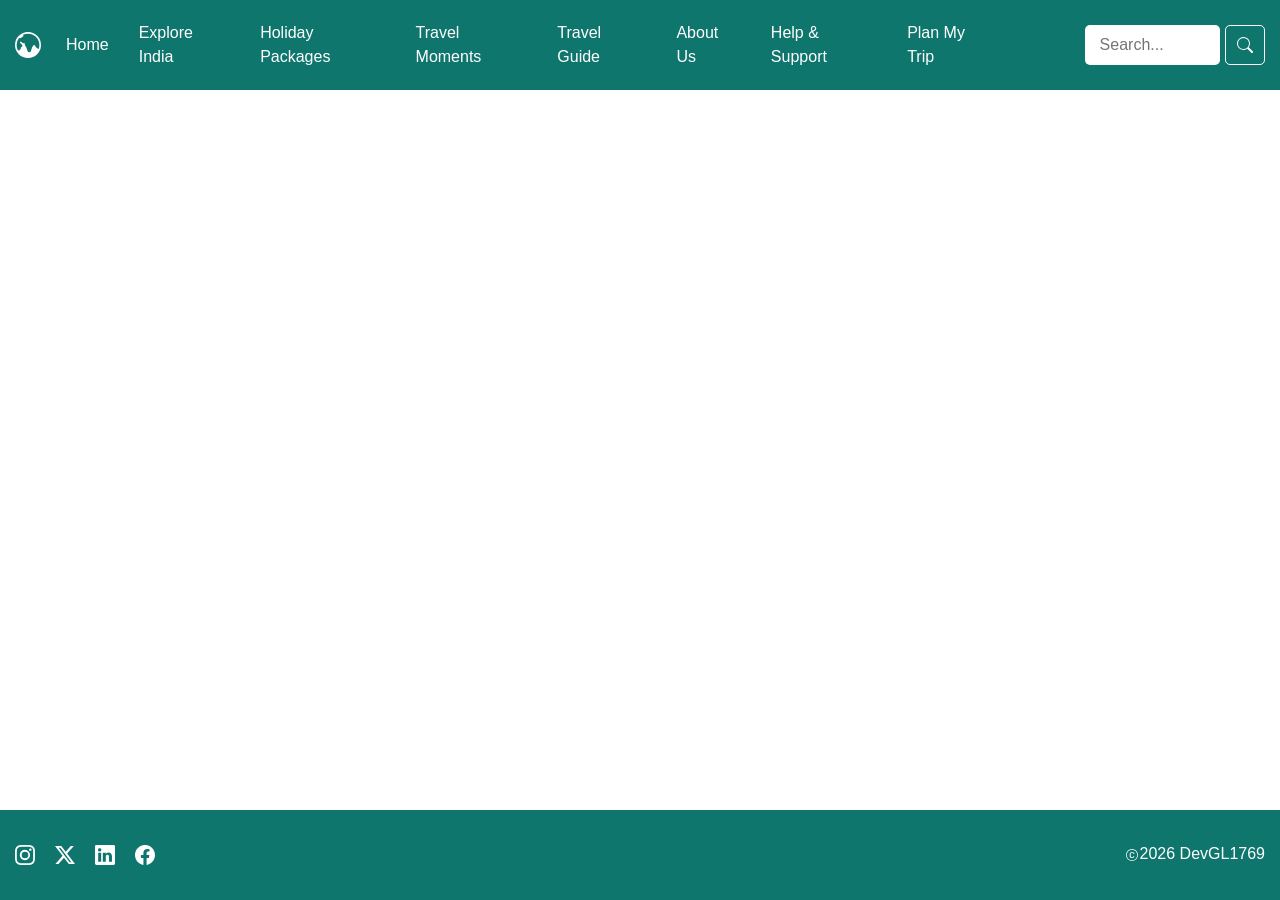
==== index.html @ 60ef4367 "added footer on homepage" ====
<!DOCTYPE html>
<html lang="en">
<head>
    <meta charset="UTF-8">
    <meta name="viewport" content="width=device-width, initial-scale=1.0">
    <title>Home</title>
    <link rel="stylesheet" href="https://cdn.jsdelivr.net/npm/bootstrap@4.5.3/dist/css/bootstrap.min.css" integrity="sha384-TX8t27EcRE3e/ihU7zmQxVncDAy5uIKz4rEkgIXeMed4M0jlfIDPvg6uqKI2xXr2" crossorigin="anonymous">
    <link rel="stylesheet" href="css/style.css">
</head>
<body>
    <header>
        <a class="nav-logo" href="index.html" aria-label="Home">
            <svg xmlns="http://www.w3.org/2000/svg" width="26" height="26" fill="currentColor" class="bi bi-globe-central-south-asia-fill" viewBox="0 0 16 16">
                <path fill-rule="evenodd" d="M8 0a8 8 0 1 1 0 16A8 8 0 0 1 8 0m0 1a7 7 0 0 0-3.115.73.48.48 0 0 0 .137.292.488.488 0 0 1-.126.78l-.292.145a.7.7 0 0 0-.187.136l-.48.48a1 1 0 0 1-1.023.242l-.02-.007a1 1 0 0 0-.461-.041A6.97 6.97 0 0 0 1 8a6.96 6.96 0 0 0 .883 3.403l.86-.213c.444-.112.757-.512.757-.971v-.184a1 1 0 0 1 .445-.832l.04-.026a1 1 0 0 0 .153-1.54L3.12 6.622a.415.415 0 0 1 .542-.624l1.09.817a.5.5 0 0 0 .523.047A.5.5 0 0 1 6 7.31v.455a.8.8 0 0 0 .13.432l.796 1.193a1 1 0 0 1 .116.238l.73 2.19a1 1 0 0 0 .949.683h.058a1 1 0 0 0 .949-.684l.73-2.189q.042-.127.116-.238l.791-1.187A.45.45 0 0 1 11.743 8c.16 0 .306.083.392.218.557.875 1.63 2.282 2.365 2.282l.04-.003A7 7 0 0 0 8 1"/>
            </svg>
        </a>
        <nav>
            <input type="checkbox" id="menu-toggle">
            
            <label for="menu-toggle" class="hamburger-btn">
                <span class="line"></span>
                <span class="line"></span>
                <span class="line"></span>
            </label>

            <ul class="nav-list">
                <li><a href="index.html">Home</a></li>

                <li class="theme-dropdown">
                    <a href="#">Explore India</a>
                    <ul class="dropdown-menu">
                        <li><a href="destinations.html">All Destinations</a></li>
                        <li><a href="kashmir.html">Mountains & Hills</a></li>
                        <li><a href="goa.html">Beaches & Islands</a></li>
                        <li><a href="agra.html">Heritage & Culture</a></li>
                        <li><a href="kerela.html">Nature & Wildlife</a></li>
                    </ul>            
                </li>

                <li><a href="packages.html">Holiday Packages</a></li>
                <li><a href="gallery.html">Travel Moments</a></li>
                <li><a href="travel-guide.html">Travel Guide</a></li>
                <li><a href="about.html">About Us</a></li>
                <li><a href="help&support.html">Help & Support</a></li>
                <li><a href="booking.html">Plan My Trip</a></li>
            </ul>

            <div class="nav-search-box">
                <input type="text" id="search-input" placeholder="Search...">
                <button class="search-button">
                    <svg xmlns="http://www.w3.org/2000/svg" width="16" height="16" fill="currentColor" class="bi bi-search" viewBox="0 0 16 16">
                        <path d="M11.742 10.344a6.5 6.5 0 1 0-1.397 1.398h-.001q.044.06.098.115l3.85 3.85a1 1 0 0 0 1.415-1.414l-3.85-3.85a1 1 0 0 0-.115-.1zM12 6.5a5.5 5.5 0 1 1-11 0 5.5 5.5 0 0 1 11 0"/>
                    </svg>
                </button>
            </div>
        </nav>
    </header>

    <main>
        
    </main>

    <footer>
        <div class="social-media-links">
            <svg xmlns="http://www.w3.org/2000/svg" width="16" height="16" fill="currentColor" class="bi bi-instagram" viewBox="0 0 16 16">
                <path d="M8 0C5.829 0 5.556.01 4.703.048 3.85.088 3.269.222 2.76.42a3.9 3.9 0 0 0-1.417.923A3.9 3.9 0 0 0 .42 2.76C.222 3.268.087 3.85.048 4.7.01 5.555 0 5.827 0 8.001c0 2.172.01 2.444.048 3.297.04.852.174 1.433.372 1.942.205.526.478.972.923 1.417.444.445.89.719 1.416.923.51.198 1.09.333 1.942.372C5.555 15.99 5.827 16 8 16s2.444-.01 3.298-.048c.851-.04 1.434-.174 1.943-.372a3.9 3.9 0 0 0 1.416-.923c.445-.445.718-.891.923-1.417.197-.509.332-1.09.372-1.942C15.99 10.445 16 10.173 16 8s-.01-2.445-.048-3.299c-.04-.851-.175-1.433-.372-1.941a3.9 3.9 0 0 0-.923-1.417A3.9 3.9 0 0 0 13.24.42c-.51-.198-1.092-.333-1.943-.372C10.443.01 10.172 0 7.998 0zm-.717 1.442h.718c2.136 0 2.389.007 3.232.046.78.035 1.204.166 1.486.275.373.145.64.319.92.599s.453.546.598.92c.11.281.24.705.275 1.485.039.843.047 1.096.047 3.231s-.008 2.389-.047 3.232c-.035.78-.166 1.203-.275 1.485a2.5 2.5 0 0 1-.599.919c-.28.28-.546.453-.92.598-.28.11-.704.24-1.485.276-.843.038-1.096.047-3.232.047s-2.39-.009-3.233-.047c-.78-.036-1.203-.166-1.485-.276a2.5 2.5 0 0 1-.92-.598 2.5 2.5 0 0 1-.6-.92c-.109-.281-.24-.705-.275-1.485-.038-.843-.046-1.096-.046-3.233s.008-2.388.046-3.231c.036-.78.166-1.204.276-1.486.145-.373.319-.64.599-.92s.546-.453.92-.598c.282-.11.705-.24 1.485-.276.738-.034 1.024-.044 2.515-.045zm4.988 1.328a.96.96 0 1 0 0 1.92.96.96 0 0 0 0-1.92m-4.27 1.122a4.109 4.109 0 1 0 0 8.217 4.109 4.109 0 0 0 0-8.217m0 1.441a2.667 2.667 0 1 1 0 5.334 2.667 2.667 0 0 1 0-5.334"/>
            </svg>
            <svg xmlns="http://www.w3.org/2000/svg" width="16" height="16" fill="currentColor" class="bi bi-twitter-x" viewBox="0 0 16 16">
                <path d="M12.6.75h2.454l-5.36 6.142L16 15.25h-4.937l-3.867-5.07-4.425 5.07H.316l5.733-6.57L0 .75h5.063l3.495 4.633L12.601.75Zm-.86 13.028h1.36L4.323 2.145H2.865z"/>
            </svg>
            <svg xmlns="http://www.w3.org/2000/svg" width="16" height="16" fill="currentColor" class="bi bi-linkedin" viewBox="0 0 16 16">
                <path d="M0 1.146C0 .513.526 0 1.175 0h13.65C15.474 0 16 .513 16 1.146v13.708c0 .633-.526 1.146-1.175 1.146H1.175C.526 16 0 15.487 0 14.854zm4.943 12.248V6.169H2.542v7.225zm-1.2-8.212c.837 0 1.358-.554 1.358-1.248-.015-.709-.52-1.248-1.342-1.248S2.4 3.226 2.4 3.934c0 .694.521 1.248 1.327 1.248zm4.908 8.212V9.359c0-.216.016-.432.08-.586.173-.431.568-.878 1.232-.878.869 0 1.216.662 1.216 1.634v3.865h2.401V9.25c0-2.22-1.184-3.252-2.764-3.252-1.274 0-1.845.7-2.165 1.193v.025h-.016l.016-.025V6.169h-2.4c.03.678 0 7.225 0 7.225z"/>
            </svg>
            <svg xmlns="http://www.w3.org/2000/svg" width="16" height="16" fill="currentColor" class="bi bi-facebook" viewBox="0 0 16 16">
                <path d="M16 8.049c0-4.446-3.582-8.05-8-8.05C3.58 0-.002 3.603-.002 8.05c0 4.017 2.926 7.347 6.75 7.951v-5.625h-2.03V8.05H6.75V6.275c0-2.017 1.195-3.131 3.022-3.131.876 0 1.791.157 1.791.157v1.98h-1.009c-.993 0-1.303.621-1.303 1.258v1.51h2.218l-.354 2.326H9.25V16c3.824-.604 6.75-3.934 6.75-7.951"/>
            </svg>
        </div>

        <address>
            Amphitheatre Parkway, Mountain View, California, 94043, USA
        </address>
        
        <div class="copyright-link">
            <svg xmlns="http://www.w3.org/2000/svg" width="12" height="12" fill="currentColor" class="bi bi-c-circle" viewBox="0 0 16 16">
                <path d="M1 8a7 7 0 1 0 14 0A7 7 0 0 0 1 8m15 0A8 8 0 1 1 0 8a8 8 0 0 1 16 0M8.146 4.992c-1.212 0-1.927.92-1.927 2.502v1.06c0 1.571.703 2.462 1.927 2.462.979 0 1.641-.586 1.729-1.418h1.295v.093c-.1 1.448-1.354 2.467-3.03 2.467-2.091 0-3.269-1.336-3.269-3.603V7.482c0-2.261 1.201-3.638 3.27-3.638 1.681 0 2.935 1.054 3.029 2.572v.088H9.875c-.088-.879-.768-1.512-1.729-1.512"/>
            </svg>
            <p>2026 DevGL1769</p>
        </div>
    </footer>
</body>
</html>
---- css/style.css ----
body{
    height: 100vh;
    width: 100%;
    margin: 0;
    box-sizing: border-box;
}

header{
    display: flex;
    background-color: #0F766E;
    align-items: center;
    padding-left: 15px;
    height: 10%;
}

main{
    height: 80%;
}

footer{
    display: flex;
    justify-content: space-between;
    align-items: center;
    box-sizing: border-box;
    height: 10%;
    width: 100vw;
    background-color: #0F766E;
    color: white;
    padding: 15px;
    gap: 0px;
}

.social-media-links{
    display: flex;
    align-items: center;
    box-sizing: border-box;
    justify-content: right;
    gap: 10px;
    cursor: pointer;
}

address{
    display: none;
}

.copyright-link{
    display: flex;
    align-items: center;
    box-sizing: border-box;
    gap: 2px;
    font-size: smaller;
}

.copyright-link > p{
    margin-bottom: 0;
    margin-top: -2px;
}

nav {
    display: flex;
    flex-direction: row;
    justify-content: space-between;
    align-items: center;
    background-color: #0F766E;
    padding: 15px;
    width: 100%;
    height: 100%;
    box-sizing: border-box;
    position: relative;
}

.nav-logo{
    color: white;
    text-decoration: none;
}

.nav-logo:hover{
    color: white;
}

.hamburger-btn{
    display: flex;
    gap: 5px;
    flex-direction: column;
    margin-bottom: 0;
    cursor: pointer;
}

.hamburger-btn .line{
    background-color: white;
    width: 28px;
    height: 3px;
}

input#menu-toggle{
    display: none;
    margin: 0;
    padding: 0;
}

#menu-toggle:checked ~ .nav-list {
    display: flex;
    padding: 15px;
    top: 100%;
    width: max-content;
    height: max-content;
    background-color: #0F766E;
}

.nav-list{
    list-style-type: none;
    background-color: #0F766E;
    display: none;
    flex-direction: column;
    justify-content:space-between;
    gap: 15px;
    box-sizing: border-box;
    align-items: flex-start;
    position: absolute;
    top: 100%;
}

nav ul li a:active{
    text-decoration: none;
    color: #F59E0B;
}

nav ul li a{
    color: white;
    text-decoration: none;
}

.nav-search-box{
    display: flex;
    justify-content: flex-end;
    gap: 5px;
}

#search-input{
    width: 50%;
    box-sizing: border-box;
    border: none;
    border-radius: 5px;
    max-height: 40px;
    padding: 15px;
}

#search-input:focus{
    outline: none;
}

.search-button{
    border-radius: 5px;
    background-color:#0F766E;
    border: 1.5px solid white;
    color: white;
    font-weight: bold;
    height: 40px;
    width: 40px;
    display: flex;
    justify-content: center;
    align-items: center;
}

.search-button:focus, .search-button:active {
    outline: none;
    border:none;
    background-color:#F59E0B;
}

.theme-dropdown{
    position: relative;
}

.dropdown-menu{
    list-style-type: none;
    padding: 15px;
    border-radius: 0;
    background-color: #0F766E;
    height: max-content;
    gap: 15px;
    display: none;
    flex-direction: column;
    justify-content:space-evenly;
    color: white;
    position: absolute;
    top: -70%;
    left: 151%;
    border: none;
}

.dropdown-menu li{
    font-weight: normal;
}

.theme-dropdown:hover .dropdown-menu{
    display: flex;
    cursor: pointer;
}

.theme-dropdown .dropdown-menu li a:hover{
    color: #F59E0B;
}

.theme-dropdown > a{
    cursor: default;
}

.theme-dropdown:hover > a {
    text-decoration: none;
    color: #F59E0B;
}

@media (min-width:1024px) {

    header{
        height: 10%;
        gap: 10px;
    }

    .hamburger-btn{
        display: none;
    }

    nav{
        height: 100%;
        padding-top: 0;
        padding-bottom: 0;
    }

    .nav-list{
        display: flex;
        flex-direction: row;
        position: static;
        justify-content: center;
        align-items: center;
        padding: 0;
        margin: 0;
        height: 100%;
        width: max-content;
        column-gap: 30px;
    }

    ul li a:hover {
        text-decoration: none;
        color:#F59E0B;
    }

    .theme-dropdown{
        position: relative;
        height: 100%;
        display: flex;
        align-items: center;
    }

    .dropdown-menu{
        top: 100%;
        left: -35%;
        border: none;
        min-width: 155px;
        padding: 10px;
        box-sizing: border-box;
        text-align:center;
        position: absolute;
        border-radius: 0;
        margin: 0;
    }

    .theme-dropdown:hover .dropdown-menu {
        display: flex;
    }

    .search-button:hover{
        background-color:#F59E0B;
        border: 1.5px solid #F59E0B;
        color: white;
    }

    .social-media-links{
        gap: 20px;
    }

    .social-media-links > svg{
        width: 20px;
        height: 20px;
    }

    address{
        display: none;
        align-items: center;
        padding: 15px;
        margin: 0;
    }

    .copyright-link{
        font-size: medium;
    }

}
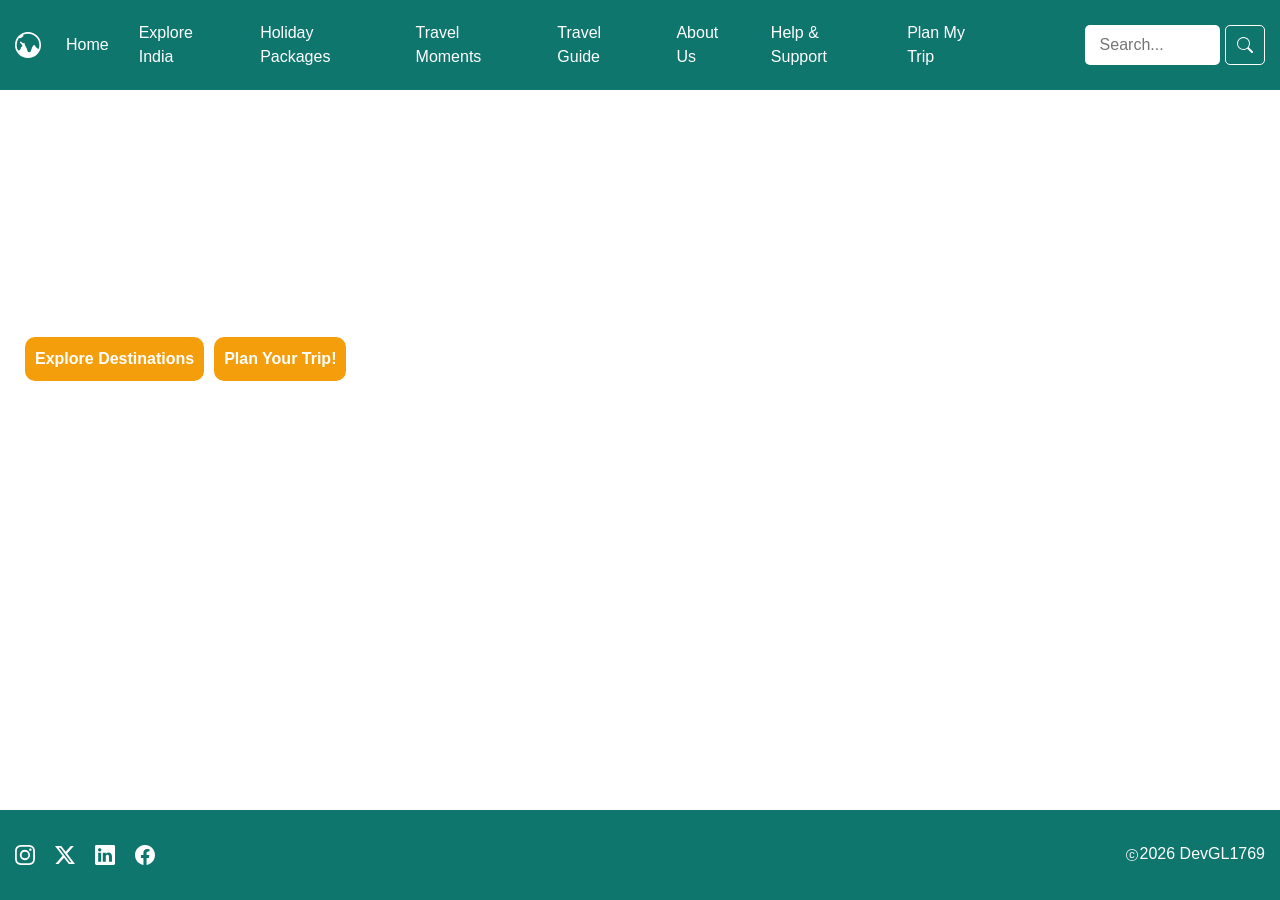
==== commit 1b32da2c: "updated homepage - video hero added" ====
--- a/index.html
+++ b/index.html
@@ -57,7 +57,54 @@
     </header>
 
     <main>
-        
+        <section class="home-hero">
+            <div class="hero-content">
+                <div>
+                    <h1>Discover the India You've Never Seen</h1>
+                    <h5>Explore hidden destinations, rich culture, and unforgettable journeys across the country</h5>
+                </div>
+                <div class="hero-action-button">
+                    <button>Explore Destinations</button>
+                    <button>Plan Your Trip!</button>
+                </div>  
+            </div>
+            
+            <video autoplay loop muted playsinline poster="">
+                <source src="videos\home-hero video.mp4" type="video/mp4">
+                Your browser does not support the video tag.
+            </video>
+        </section>
+        <!-- <section class="trending-destinations">
+
+            <h2>Trending Destinations</h2>
+            <p>Where travellers are heading this season</p>
+
+            <article>
+                <img src="images\kashmir-trending-dest.jpg" alt="">
+                <h3>Kashmir</h3>
+                <a href="kashmir.html">Explore Destination</a>
+            </article>
+
+            <article>
+                <img src="images\ellora-maharashtra-trending-dest.jpg" alt="">
+                <h3>Maharashtra</h3>
+                <a href="maharashtra.html">Explore Destination</a>
+            </article>
+
+            <article>
+                <img src="images\goa-trending-dest.jpg" alt="">
+                <h3>Goa</h3>
+                <a href="goa.html">Explore Destination</a>
+            </article>
+
+            <article>
+                <img src="images\kerela-trending-dest.jpg" alt="">
+                <h3>Kerela</h3>
+                <a href="kerela.html">Explore Destination</a>
+            </article>
+
+        </section> -->
+
     </main>
 
     <footer>
--- a/css/style.css
+++ b/css/style.css
@@ -28,6 +28,7 @@
     color: white;
     padding: 15px;
     gap: 0px;
+    
 }
 
 .social-media-links{
@@ -105,6 +106,8 @@
     width: max-content;
     height: max-content;
     background-color: #0F766E;
+    position: absolute;
+    z-index: 3;
 }
 
 .nav-list{
@@ -210,6 +213,70 @@
     text-decoration: none;
     color: #F59E0B;
 }
+
+.home-hero{
+    position: relative;
+    width: 100%;
+    height: 70%;
+    overflow: hidden;
+}
+
+.home-hero video {
+    position: absolute;
+    top: 0;
+    left: 0;
+    width: 100%;
+    height: 100%;
+    object-fit: cover; /* Ensures the video covers the area without distortion */
+    z-index: 1;
+}
+
+.hero-content{
+    position: relative;
+    z-index: 2; /* Sits on top of both the video and the overlay */
+    height: 100%;
+    display: flex;
+    flex-direction: column;
+    justify-content: space-around;
+    align-items: flex-start;
+    color: #ffffff;
+    padding: 25px;
+}
+
+.hero-action-button{
+    display: flex;
+    box-sizing: border-box;
+    justify-content: flex-end;
+    align-items: flex-end;
+    gap: 10px;
+}
+
+.hero-action-button button{
+    box-sizing: border-box;
+    border-radius: 10px;
+    border: none;
+    background-color: #F59E0B;
+    color: white;
+    padding: 10px;
+    font-weight: bold;
+}
+
+.hero-action-button button:focus{
+    outline: none;
+    border: none;
+}
+
+/* .trending-destinations{
+    position: relative;
+    height: 30%;
+    width: 100%;
+    overflow: hidden;
+}
+
+.trending-destinations img{
+    position: absolute;
+    object-fit: cover;
+} */
 
 @media (min-width:1024px) {
 
@@ -276,6 +343,12 @@
         color: white;
     }
 
+    .search-button:active{
+        background-color: transparent;
+        outline: none;
+        border: 1px solid white;
+    }
+
     .social-media-links{
         gap: 20px;
     }
@@ -296,4 +369,8 @@
         font-size: medium;
     }
 
+    .home-hero{
+        width: 100%;
+        height: 50%;
+    }
 }
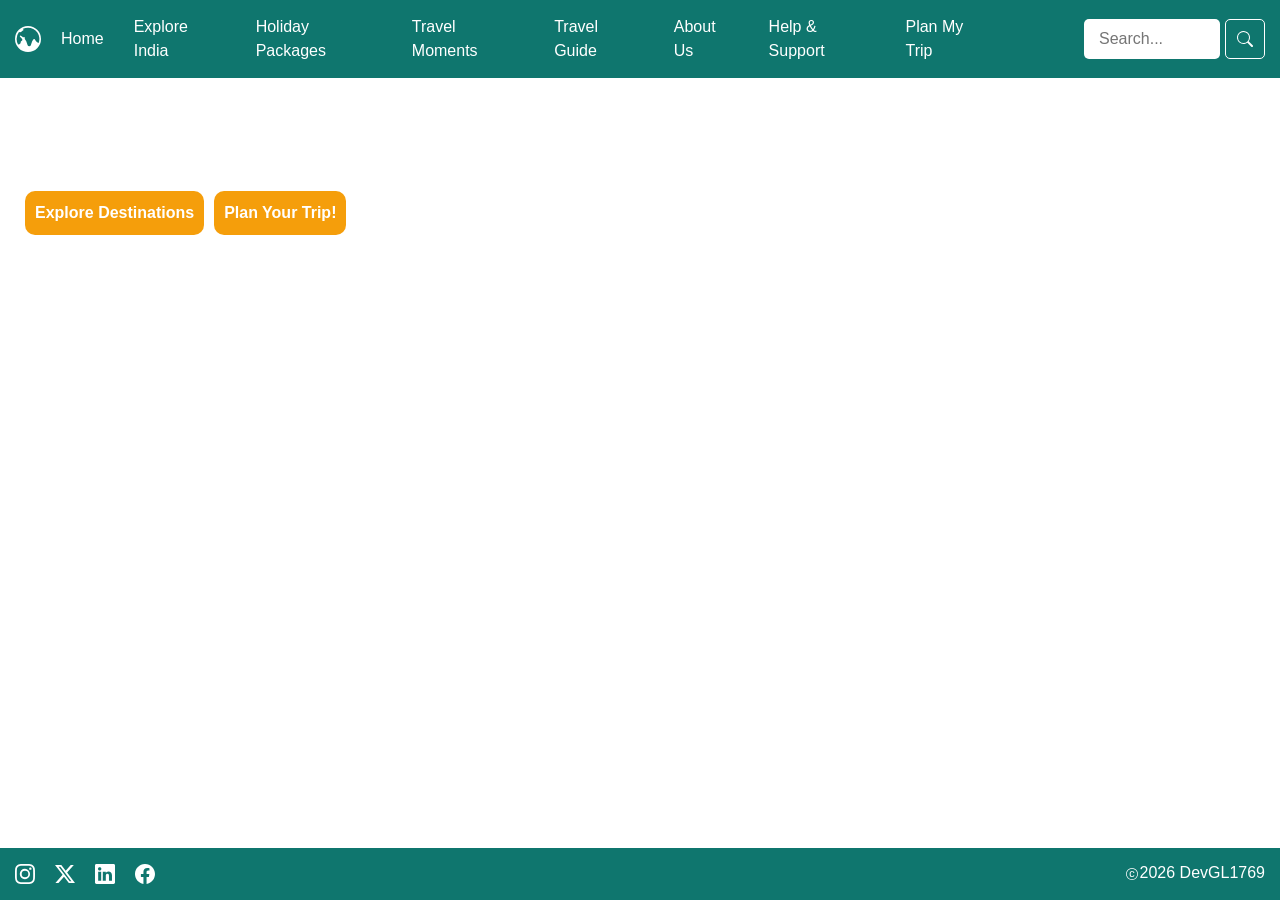
==== commit 02461c65: "Fixed mobile view - sizing for header, main, footer" ====
--- a/index.html
+++ b/index.html
@@ -74,16 +74,21 @@
                 Your browser does not support the video tag.
             </video>
         </section>
+        
         <!-- <section class="trending-destinations">
 
-            <h2>Trending Destinations</h2>
-            <p>Where travellers are heading this season</p>
+            <div class="td-header">
+                <h2>Trending Destinations</h2>
+                <p>Where travellers are heading this season</p>
+            </div>
 
-            <article>
-                <img src="images\kashmir-trending-dest.jpg" alt="">
-                <h3>Kashmir</h3>
-                <a href="kashmir.html">Explore Destination</a>
-            </article>
+            <div class="destination-grid">
+                <article class="destination-card">
+                    <img src="images\kashmir-trending-dest.jpg" alt="">
+                    <h3>Kashmir</h3>
+                    <a href="kashmir.html">Explore Destination</a>
+                </article>
+            </div>
 
             <article>
                 <img src="images\ellora-maharashtra-trending-dest.jpg" alt="">
--- a/css/style.css
+++ b/css/style.css
@@ -1,40 +1,48 @@
-body{
-    height: 100vh;
-    width: 100%;
+/* Apply globally */
+*, *::before, *::after {
+  box-sizing: border-box;
+}
+
+/* Use min-height instead of strict height */
+html, body {
     margin: 0;
-    box-sizing: border-box;
-}
-
-header{
-    display: flex;
-    background-color: #0F766E;
-    align-items: center;
-    padding-left: 15px;
-    height: 10%;
-}
-
-main{
-    height: 80%;
-}
-
-footer{
+    padding: 0;
+    min-height: 100%;
+}
+    
+body {
+    display: flex;
+    flex-direction: column;
+    min-height: 100vh; /* Ensures it always covers at least the screen */
+    width: 100%;
+}
+
+header {
+    display: flex;
+    background-color: #0F766E;
+    align-items: center;
+    padding: 15px;
+    color: white;
+}
+
+/* Main content takes up all available space to push footer down */
+main {
+    flex: 1;
+}
+
+footer {
     display: flex;
     justify-content: space-between;
     align-items: center;
-    box-sizing: border-box;
-    height: 10%;
-    width: 100vw;
-    background-color: #0F766E;
-    color: white;
-    padding: 15px;
-    gap: 0px;
-    
+    width: 100%;
+    background-color: #0F766E;
+    color: white;
+    padding: 15px;    
 }
 
 .social-media-links{
     display: flex;
     align-items: center;
-    box-sizing: border-box;
     justify-content: right;
     gap: 10px;
     cursor: pointer;
@@ -47,7 +55,6 @@
 .copyright-link{
     display: flex;
     align-items: center;
-    box-sizing: border-box;
     gap: 2px;
     font-size: smaller;
 }
@@ -63,16 +70,15 @@
     justify-content: space-between;
     align-items: center;
     background-color: #0F766E;
-    padding: 15px;
     width: 100%;
     height: 100%;
-    box-sizing: border-box;
     position: relative;
 }
 
 .nav-logo{
     color: white;
     text-decoration: none;
+    padding-right: 10px;
 }
 
 .nav-logo:hover{
@@ -117,7 +123,6 @@
     flex-direction: column;
     justify-content:space-between;
     gap: 15px;
-    box-sizing: border-box;
     align-items: flex-start;
     position: absolute;
     top: 100%;
@@ -141,7 +146,6 @@
 
 #search-input{
     width: 50%;
-    box-sizing: border-box;
     border: none;
     border-radius: 5px;
     max-height: 40px;
@@ -245,14 +249,12 @@
 
 .hero-action-button{
     display: flex;
-    box-sizing: border-box;
     justify-content: flex-end;
     align-items: flex-end;
     gap: 10px;
 }
 
 .hero-action-button button{
-    box-sizing: border-box;
     border-radius: 10px;
     border: none;
     background-color: #F59E0B;
@@ -265,18 +267,6 @@
     outline: none;
     border: none;
 }
-
-/* .trending-destinations{
-    position: relative;
-    height: 30%;
-    width: 100%;
-    overflow: hidden;
-}
-
-.trending-destinations img{
-    position: absolute;
-    object-fit: cover;
-} */
 
 @media (min-width:1024px) {
 
@@ -326,7 +316,6 @@
         border: none;
         min-width: 155px;
         padding: 10px;
-        box-sizing: border-box;
         text-align:center;
         position: absolute;
         border-radius: 0;
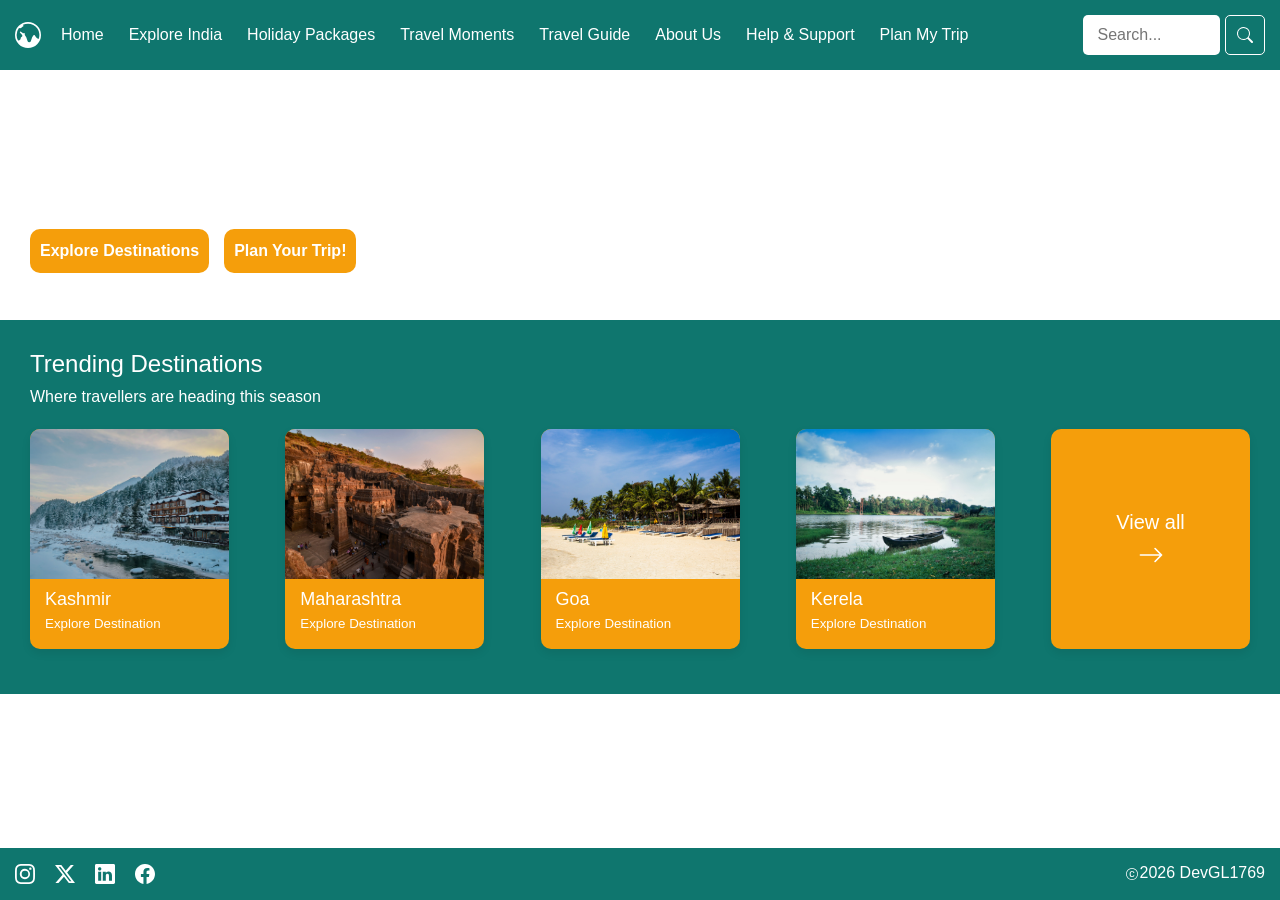
==== commit 0541792f: "updated homepage - added horizontal scroll section for trending dest." ====
--- a/index.html
+++ b/index.html
@@ -75,40 +75,48 @@
             </video>
         </section>
         
-        <!-- <section class="trending-destinations">
+        <section class="trending-destinations">
 
             <div class="td-header">
-                <h2>Trending Destinations</h2>
-                <p>Where travellers are heading this season</p>
+                <h4>Trending Destinations</h4>
+                <h6>Where travellers are heading this season</h6>
             </div>
 
-            <div class="destination-grid">
+            <div class="destination-slider">
                 <article class="destination-card">
                     <img src="images\kashmir-trending-dest.jpg" alt="">
                     <h3>Kashmir</h3>
                     <a href="kashmir.html">Explore Destination</a>
                 </article>
+
+                <article class="destination-card">
+                    <img src="images\ellora-maharashtra-trending-dest.jpg" alt="">
+                    <h3>Maharashtra</h3>
+                    <a href="maharashtra.html">Explore Destination</a>
+                </article>
+
+                <article class="destination-card">
+                    <img src="images\goa-trending-dest.jpg" alt="">
+                    <h3>Goa</h3>
+                    <a href="goa.html">Explore Destination</a>
+                </article>
+
+                <article class="destination-card">
+                    <img src="images\kerela-trending-dest.jpg" alt="">
+                    <h3>Kerela</h3>
+                    <a href="kerela.html">Explore Destination</a>
+                </article>
+
+                <article class="destination-card viewall">
+                    <a href="destinations.html">
+                        <h5>View all</h5>
+                        <svg xmlns="http://www.w3.org/2000/svg" width="26" height="26" fill="currentColor" class="bi bi-arrow-right" viewBox="0 0 16 16">
+                            <path fill-rule="evenodd" d="M1 8a.5.5 0 0 1 .5-.5h11.793l-3.147-3.146a.5.5 0 0 1 .708-.708l4 4a.5.5 0 0 1 0 .708l-4 4a.5.5 0 0 1-.708-.708L13.293 8.5H1.5A.5.5 0 0 1 1 8"/>
+                        </svg>
+                    </a>
+                </article>
             </div>
-
-            <article>
-                <img src="images\ellora-maharashtra-trending-dest.jpg" alt="">
-                <h3>Maharashtra</h3>
-                <a href="maharashtra.html">Explore Destination</a>
-            </article>
-
-            <article>
-                <img src="images\goa-trending-dest.jpg" alt="">
-                <h3>Goa</h3>
-                <a href="goa.html">Explore Destination</a>
-            </article>
-
-            <article>
-                <img src="images\kerela-trending-dest.jpg" alt="">
-                <h3>Kerela</h3>
-                <a href="kerela.html">Explore Destination</a>
-            </article>
-
-        </section> -->
+        </section>
 
     </main>
 
--- a/css/style.css
+++ b/css/style.css
@@ -221,7 +221,7 @@
 .home-hero{
     position: relative;
     width: 100%;
-    height: 70%;
+    height: 300px;
     overflow: hidden;
 }
 
@@ -239,19 +239,30 @@
     position: relative;
     z-index: 2; /* Sits on top of both the video and the overlay */
     height: 100%;
+    width: 70%;
     display: flex;
     flex-direction: column;
-    justify-content: space-around;
+    color: #ffffff;
+    padding: 20px;
+    justify-content: center;
+}
+
+.hero-content h1{
+    font-size: xx-large;
+}
+
+.hero-content h5{
+    font-size: medium;
+}
+
+.hero-action-button{
+    display: flex;
+    justify-content: flex-start;
     align-items: flex-start;
-    color: #ffffff;
-    padding: 25px;
-}
-
-.hero-action-button{
-    display: flex;
-    justify-content: flex-end;
-    align-items: flex-end;
     gap: 10px;
+    margin-top: 10px;
+    font-size: small;
+    width: max-content;
 }
 
 .hero-action-button button{
@@ -261,11 +272,87 @@
     color: white;
     padding: 10px;
     font-weight: bold;
+    text-align: left;
 }
 
 .hero-action-button button:focus{
     outline: none;
     border: none;
+}
+
+.trending-destinations{
+    width: 100%;
+    background-color: #0F766E;
+    color:white;
+}
+
+.trending-destinations .td-header{
+    padding: 15px;
+    padding-bottom: 0;
+}
+
+.destination-slider {
+    display: flex;             /* Aligns cards in a row side-by-side */
+    gap: 15px;               /* Adds spacing between cards */
+    overflow-x: auto;          /* Enables horizontal scrolling */
+    scroll-behavior: smooth;   /* Makes scrolling smooth */
+    padding: 15px;           /* Adds a little breathing room */
+    height: 250px;
+}
+
+.destination-card {
+    max-width: 150px;          /* Sets a fixed width for each card */
+    flex-shrink: 0;            /* CRITICAL: Stops the browser from squishing your cards */
+    border-radius: 10px;
+    overflow: hidden;
+    max-height: 220px;
+    background-color: #F59E0B;
+    box-shadow: 0 4px 10px rgba(0, 0, 0, 0.08);
+}
+
+.destination-card img {
+    width: 100%;
+    height: 150px;
+    object-fit: cover;
+    display: block;
+}
+
+.destination-card h3,
+.destination-card a {
+    padding-left: 15px;
+    padding-top: 10px;
+    font-size: large;
+    padding-bottom: 0;
+}
+
+.destination-card h3{
+    margin:0;
+}
+
+.destination-card a{
+    font-size: smaller;
+    padding-top: 0;
+    color: white;
+    cursor: pointer;
+    text-decoration: none;
+}
+
+.viewall{
+    display: flex;
+    flex-direction: column;
+    justify-content: center;
+    align-items: center;
+    overflow: hidden;
+    min-width: 150px;
+    color:white;
+}
+
+.viewall a{
+    text-align: center;
+    padding: 0;
+    color: white;
+    cursor: pointer;
+    text-decoration: none;
 }
 
 @media (min-width:1024px) {
@@ -295,7 +382,7 @@
         margin: 0;
         height: 100%;
         width: max-content;
-        column-gap: 30px;
+        column-gap: 25px;
     }
 
     ul li a:hover {
@@ -359,7 +446,65 @@
     }
 
     .home-hero{
+        position: relative;
         width: 100%;
-        height: 50%;
+        height: 250px;
+        overflow: hidden;
+    }
+
+    .hero-content{
+        position: relative;
+        z-index: 2; /* Sits on top of both the video and the overlay */
+        height: 100%;
+        width: 50%;
+        display: flex;
+        flex-direction: column;
+        color: #ffffff;
+        padding: 30px;
+        justify-content: center;
+    }
+
+    .hero-content h1{
+        font-size:32px;
+    }
+
+    .hero-content h5{
+        font-size: 20px;
+    }
+
+    .hero-action-button{
+        font-size: medium;
+        gap: 15px;
+    }
+
+    .trending-destinations .td-header{
+        padding: 30px;
+        padding-bottom: 0;
+    }
+
+    .destination-slider {
+        display: flex;
+        padding: 30px;
+        padding-top: 15px;
+        height: 280px;
+        justify-content: space-between;
+        scroll-behavior: smooth;
+        scrollbar-width: none;
+        overflow-x: auto;
+        gap: 20px;
+    }
+
+    .destination-card {
+        max-width: 199px;          /* Sets a fixed width for each card */
+        flex-shrink: 0;            /* CRITICAL: Stops the browser from squishing your cards */
+        border-radius: 10px;
+        overflow: hidden;
+        max-height: 220px;
+        background-color: #F59E0B;
+        box-shadow: 0 4px 10px rgba(0, 0, 0, 0.08);
+    }
+
+    .viewall{
+        min-width: 199px;
     }
 }
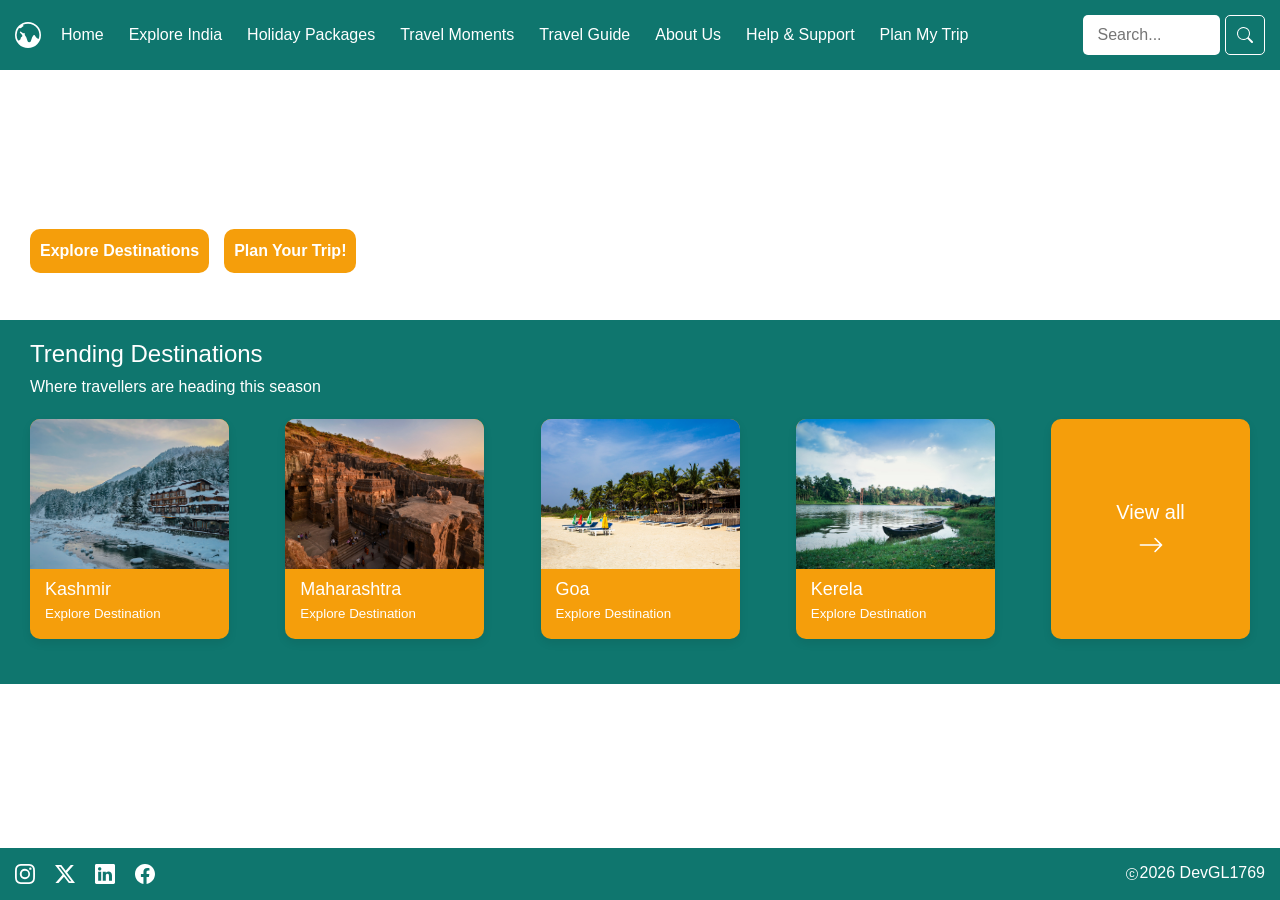
==== commit adfdbfae: "added favicon for all pages" ====
--- a/index.html
+++ b/index.html
@@ -4,6 +4,7 @@
     <meta charset="UTF-8">
     <meta name="viewport" content="width=device-width, initial-scale=1.0">
     <title>Home</title>
+    <link rel="icon" href="images\globe-central-south-asia-fill-recolored.png">
     <link rel="stylesheet" href="https://cdn.jsdelivr.net/npm/bootstrap@4.5.3/dist/css/bootstrap.min.css" integrity="sha384-TX8t27EcRE3e/ihU7zmQxVncDAy5uIKz4rEkgIXeMed4M0jlfIDPvg6uqKI2xXr2" crossorigin="anonymous">
     <link rel="stylesheet" href="css/style.css">
 </head>
--- a/css/style.css
+++ b/css/style.css
@@ -480,6 +480,7 @@
     .trending-destinations .td-header{
         padding: 30px;
         padding-bottom: 0;
+        padding-top: 20px;
     }
 
     .destination-slider {
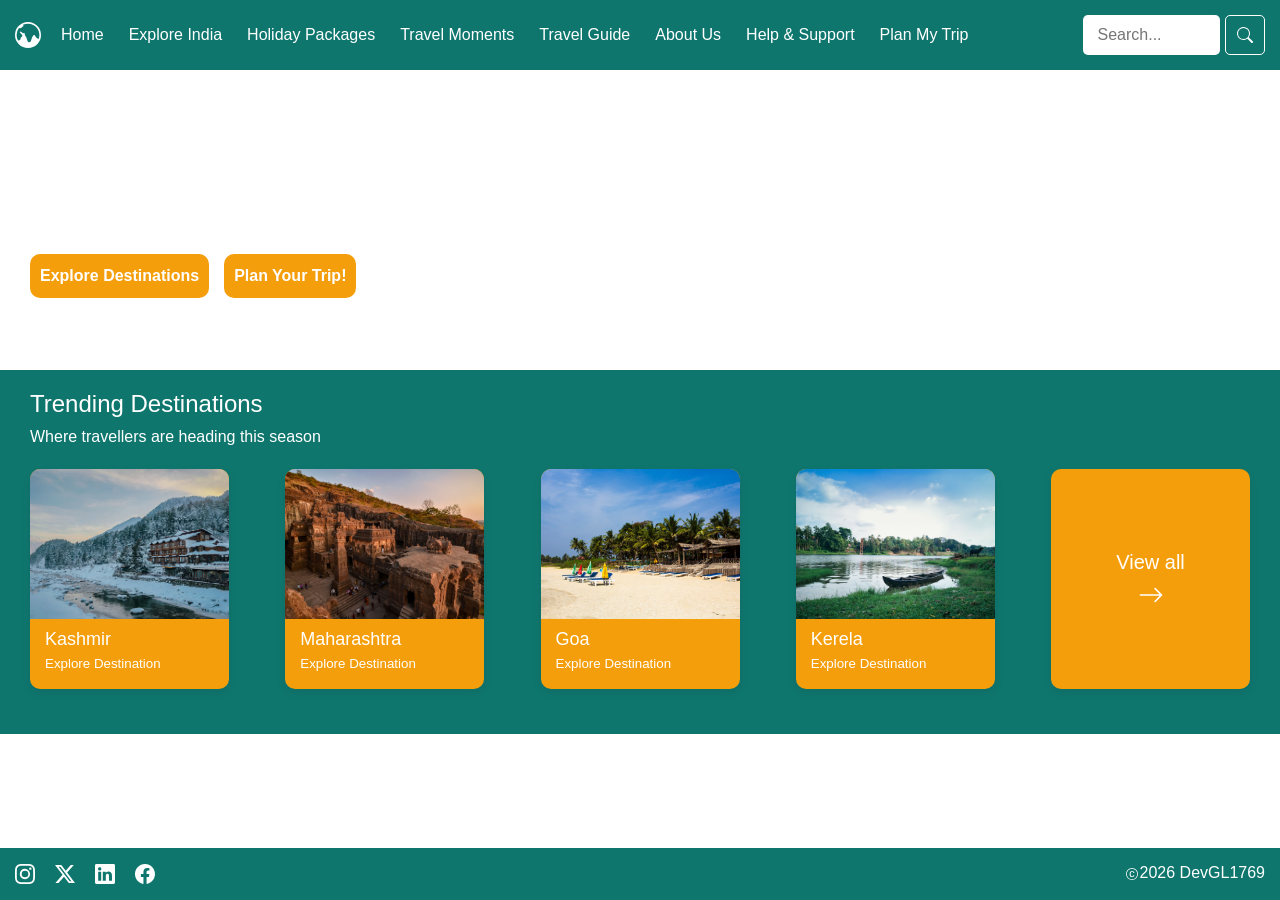
==== commit 4b7378e0: "updated help & support page - call & email link, maps using iframe" ====
--- a/index.html
+++ b/index.html
@@ -85,25 +85,29 @@
 
             <div class="destination-slider">
                 <article class="destination-card">
-                    <img src="images\kashmir-trending-dest.jpg" alt="">
+                    <img src="images\kashmir-trending-dest.jpg" alt="Scenic winter view of Gulmarg, India with snowy mountains, pine trees, and people enjoying the outdoors.
+">
                     <h3>Kashmir</h3>
                     <a href="kashmir.html">Explore Destination</a>
                 </article>
 
                 <article class="destination-card">
-                    <img src="images\ellora-maharashtra-trending-dest.jpg" alt="">
+                    <img src="images\ellora-maharashtra-trending-dest.jpg" alt="A breathtaking view of the ancient Ellora Caves captured at sunset, showcasing intricate stone carvings.
+">
                     <h3>Maharashtra</h3>
                     <a href="maharashtra.html">Explore Destination</a>
                 </article>
 
                 <article class="destination-card">
-                    <img src="images\goa-trending-dest.jpg" alt="">
+                    <img src="images\goa-trending-dest.jpg" alt="Sunny beachfront with palm trees and sun loungers perfect for relaxation and travel.
+">
                     <h3>Goa</h3>
                     <a href="goa.html">Explore Destination</a>
                 </article>
 
                 <article class="destination-card">
-                    <img src="images\kerela-trending-dest.jpg" alt="">
+                    <img src="images\kerela-trending-dest.jpg" alt="Tranquil riverside scene featuring a traditional boat and lush greenery in Ramamangalam, Kerala.
+">
                     <h3>Kerela</h3>
                     <a href="kerela.html">Explore Destination</a>
                 </article>
@@ -118,7 +122,6 @@
                 </article>
             </div>
         </section>
-
     </main>
 
     <footer>
--- a/css/style.css
+++ b/css/style.css
@@ -27,6 +27,8 @@
 
 /* Main content takes up all available space to push footer down */
 main {
+    display: flex;
+    flex-direction: column;
     flex: 1;
 }
 
@@ -221,7 +223,6 @@
 .home-hero{
     position: relative;
     width: 100%;
-    height: 300px;
     overflow: hidden;
 }
 
@@ -355,11 +356,78 @@
     text-decoration: none;
 }
 
+.contact-section{
+    display: flex;
+    flex-direction: column;
+    align-items: center;
+    background-color:#0F766E;
+    padding: 25px;
+    color: white;
+    gap: 25px;
+    height: 100%;
+}
+
+.contact-cards{
+    display: flex;
+    justify-content: space-evenly;
+    width: 100%;
+    gap: 20px;
+}
+
+.telephone-card,
+.mail-card{
+    display: flex;
+    flex-direction: column;
+    width: 100%;
+    background-color: #F59E0B;
+    border-radius: 10px;
+    padding: 25px;
+}
+
+.telephone-card a,
+.mail-card a,
+.map-container a{
+    text-decoration: none;
+    cursor: pointer;
+}
+
+.map-container{
+    background-color: #F59E0B;
+    border-radius: 10px;
+    padding: 25px;
+    display: flex;
+    flex-direction: column;
+    align-items: center;
+    width: 100%;
+    height: 100%;
+}
+
+.map-card{
+    width: 100%;
+}
+
+.map-iframe{
+    margin-top: 10px;
+    width: 100%;
+    height: 100%;
+    border: none;
+}
+
 @media (min-width:1024px) {
 
-    header{
-        height: 10%;
-        gap: 10px;
+    /* Ensure body acts as a flex container so main takes exact remaining height */
+    body {
+        height: 100vh;
+        display: flex;
+        flex-direction: column;
+        overflow: hidden; /* Prevents vertical scrollbar on screen */
+    }
+
+    main {
+        display: flex;
+        flex-direction: column;
+        flex: 1; /* Automatically expands to fill space between header and footer */
+        overflow: hidden;
     }
 
     .hamburger-btn{
@@ -370,6 +438,7 @@
         height: 100%;
         padding-top: 0;
         padding-bottom: 0;
+        padding-left: 10px;
     }
 
     .nav-list{
@@ -398,6 +467,7 @@
     }
 
     .dropdown-menu{
+        display:none;
         top: 100%;
         left: -35%;
         border: none;
@@ -448,14 +518,13 @@
     .home-hero{
         position: relative;
         width: 100%;
-        height: 250px;
+        height: 300px;
         overflow: hidden;
     }
 
     .hero-content{
         position: relative;
         z-index: 2; /* Sits on top of both the video and the overlay */
-        height: 100%;
         width: 50%;
         display: flex;
         flex-direction: column;
@@ -475,6 +544,12 @@
     .hero-action-button{
         font-size: medium;
         gap: 15px;
+    }
+
+    .trending-destinations{
+        margin: 0;
+        width: 100%;
+        overflow: hidden;
     }
 
     .trending-destinations .td-header{
@@ -508,4 +583,11 @@
     .viewall{
         min-width: 199px;
     }
+
+    .contact-section{
+        margin: 0;
+        width: 100%;
+        height: 598px;
+        overflow: hidden;
+    }
 }
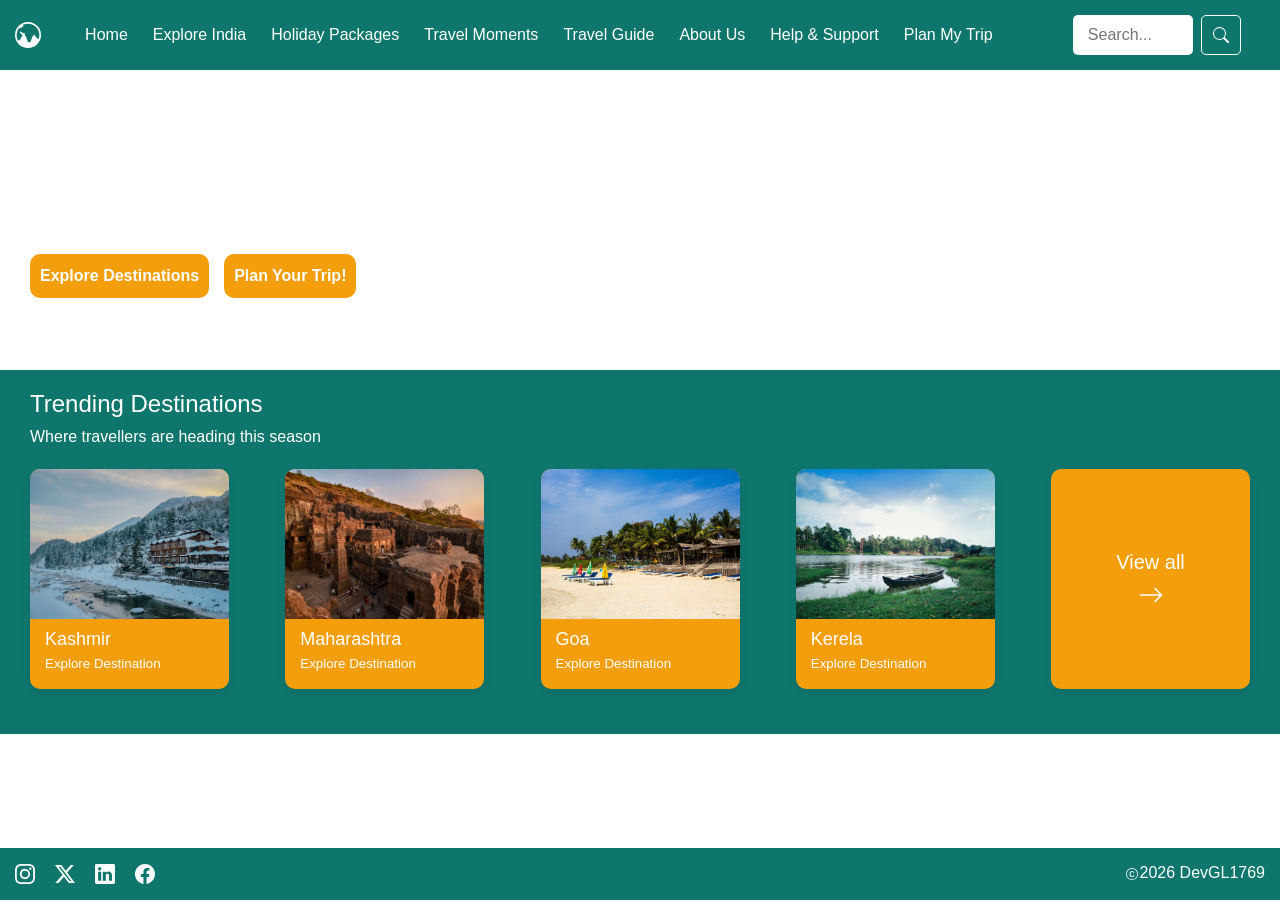
==== commit b110d9e4: "updated css - nav, contact-form textarea, map, contact cards" ====
--- a/index.html
+++ b/index.html
@@ -33,7 +33,7 @@
                         <li><a href="destinations.html">All Destinations</a></li>
                         <li><a href="kashmir.html">Mountains & Hills</a></li>
                         <li><a href="goa.html">Beaches & Islands</a></li>
-                        <li><a href="agra.html">Heritage & Culture</a></li>
+                        <li><a href="maharashtra.html">Heritage & Culture</a></li>
                         <li><a href="kerela.html">Nature & Wildlife</a></li>
                     </ul>            
                 </li>
--- a/css/style.css
+++ b/css/style.css
@@ -15,14 +15,15 @@
     flex-direction: column;
     min-height: 100vh; /* Ensures it always covers at least the screen */
     width: 100%;
+    scrollbar-width: thin;
 }
 
 header {
     display: flex;
     background-color: #0F766E;
     align-items: center;
+    color: white;
     padding: 15px;
-    color: white;
 }
 
 /* Main content takes up all available space to push footer down */
@@ -80,7 +81,7 @@
 .nav-logo{
     color: white;
     text-decoration: none;
-    padding-right: 10px;
+    padding-right: 15px;
 }
 
 .nav-logo:hover{
@@ -107,7 +108,7 @@
     padding: 0;
 }
 
-#menu-toggle:checked ~ .nav-list {
+.hamburger-btn #menu-toggle:checked ~ .nav-list {
     display: flex;
     padding: 15px;
     top: 100%;
@@ -143,18 +144,19 @@
 .nav-search-box{
     display: flex;
     justify-content: flex-end;
-    gap: 5px;
-}
-
-#search-input{
-    width: 50%;
+    gap: 8px;
+    width: 200px;
+}
+
+.nav-search-box #search-input{
+    width: 60%;
     border: none;
     border-radius: 5px;
     max-height: 40px;
     padding: 15px;
 }
 
-#search-input:focus{
+.nav-search-box #search-input:focus{
     outline: none;
 }
 
@@ -360,24 +362,32 @@
     display: flex;
     flex-direction: column;
     align-items: center;
-    background-color:#0F766E;
     padding: 25px;
     color: white;
     gap: 25px;
     height: 100%;
+    background-color: #0F766E;
+}
+
+.contact-section h2{
+    margin-bottom: 0;
 }
 
 .contact-cards{
     display: flex;
+    flex-direction: column;
     justify-content: space-evenly;
     width: 100%;
+    height: 35%;
     gap: 20px;
 }
 
 .telephone-card,
-.mail-card{
-    display: flex;
-    flex-direction: column;
+.mail-card,
+.map-container{
+    display: flex;
+    flex-direction: column;
+    justify-content: space-evenly;
     width: 100%;
     background-color: #F59E0B;
     border-radius: 10px;
@@ -389,6 +399,7 @@
 .map-container a{
     text-decoration: none;
     cursor: pointer;
+    margin-top: 10px;
 }
 
 .map-container{
@@ -397,37 +408,158 @@
     padding: 25px;
     display: flex;
     flex-direction: column;
-    align-items: center;
-    width: 100%;
+    justify-content: space-between;
+    align-items: flex-start;
     height: 100%;
-}
-
-.map-card{
-    width: 100%;
+    gap: 5px;
+    overflow: hidden;
+    box-sizing: border-box;
+}
+
+.map-container h3{
+    margin-bottom: 0;
 }
 
 .map-iframe{
-    margin-top: 10px;
-    width: 100%;
-    height: 100%;
+    width: 100%;
+    height: 50%;
     border: none;
+}
+
+.form-container{
+    display: flex;
+    flex-direction: column;
+    background-color: #F59E0B;
+    border-radius: 10px;
+    gap: 5px;
+    width: 100%;
+    padding: 25px;
+}
+
+.form-container h3,p{
+    margin-bottom: 0;
+}
+
+.contact-form {
+  display: flex;
+  flex-direction: column;
+  margin: 0;
+  gap: 5px;
+}
+
+.contact-form input{
+    width: 100%;
+    border:none;
+    border-radius: 5px;
+}
+
+.contact-form label{
+    margin-bottom: 0;
+}
+
+.message-textarea{
+    display: flex;
+    flex-direction: column;
+    gap: 5px;
+}
+
+.contact-form .message-textarea{
+    width: 100%;
+    padding-bottom: 15px;
+    border-radius: 5px;
+}
+
+.form-container button{
+    display: flex;
+    background-color: #F59E0B;
+    color: white;
+    border: 1px solid white;
+    border-radius: 10px;
+    padding: 8px;
+}
+
+.error-content{
+    padding: 25px;
+    background-color: #0F766E;
+    color: white;
+}
+
+.error-content a{
+    color:#F59E0B;
+}
+
+.about-section{
+    background-color: #0F766E;
+    padding: 25px;
+    gap: 25px;
+}
+
+.about-section h2{
+    color: #F59E0B;
+}
+
+.our-story{
+    display: flex;
+    color: white;
+    border-radius: 10px;
+    width: 100%;
+    padding: 15px;
+    padding-bottom: 0;
+}
+
+.what-we-stand-for{
+    display: flex;
+    padding: 15px;
+    background-color: #0F766E;
+    color: white;
+    border-radius: 10px;
+    padding-top: 0;
+}
+
+.values-container{
+    display: flex;
+    flex-direction: column;
+}
+
+.value-list{
+    list-style-type: none;
+    display: flex;
+    flex-direction: column;
+    gap: 25px;
+    padding: 0;
+    margin-top: 25px;
+}
+
+.value-card{
+    background-color: #F59E0B;
+    padding: 25px;
+    border-radius: 10px;
 }
 
 @media (min-width:1024px) {
 
     /* Ensure body acts as a flex container so main takes exact remaining height */
     body {
-        height: 100vh;
+        min-height: 100vh;
         display: flex;
         flex-direction: column;
-        overflow: hidden; /* Prevents vertical scrollbar on screen */
+        overflow-y: auto;
+        scrollbar-width: thin;
+        margin: 0;
     }
 
     main {
         display: flex;
         flex-direction: column;
         flex: 1; /* Automatically expands to fill space between header and footer */
-        overflow: hidden;
+        overflow-y: auto;
+    }
+
+    header{
+        position: sticky;
+        top: 0;
+        z-index: 1000;
+        padding: 15px;
     }
 
     .hamburger-btn{
@@ -435,17 +567,18 @@
     }
 
     nav{
+        justify-content: space-around;
         height: 100%;
         padding-top: 0;
         padding-bottom: 0;
-        padding-left: 10px;
+        padding-left: 5px;
     }
 
     .nav-list{
         display: flex;
         flex-direction: row;
         position: static;
-        justify-content: center;
+        justify-content: space-around;
         align-items: center;
         padding: 0;
         margin: 0;
@@ -473,6 +606,7 @@
         border: none;
         min-width: 155px;
         padding: 10px;
+        padding-top: 30px;
         text-align:center;
         position: absolute;
         border-radius: 0;
@@ -585,9 +719,93 @@
     }
 
     .contact-section{
+        display: flex;
         margin: 0;
         width: 100%;
-        height: 598px;
-        overflow: hidden;
+        background-color: #0F766E;
+    }
+
+    .contact-cards{
+        flex-direction: row;
+    }
+
+    .telephone-card,
+    .mail-card,
+    .map-container{
+        justify-content: flex-start;
+    }
+
+    .about-section{
+        background-color: #0F766E;
+        padding: 25px;
+        gap: 45px;
+    }
+
+    .about-section h2{
+        color: #F59E0B;
+    }
+
+    .our-story{
+        display: flex;
+        color: white;
+        border-radius: 10px;
+        width: 100%;
+        padding: 25px;
+        padding-bottom: 0;
+    }
+
+    .what-we-stand-for{
+        display: flex;
+        padding: 25px;
+        background-color: #0F766E;
+        color: white;
+        border-radius: 10px;
+        padding-top: 0;
+    }
+
+    .values-container{
+        display: flex;
+        flex-direction: column;
+    }
+
+    .value-list{
+        list-style-type: none;
+        display: flex;
+        flex-direction: row;
+        gap: 25px;
+        padding: 0;
+        margin-top: 25px;
+    }
+
+    .value-card{
+        background-color: #F59E0B;
+        padding: 25px;
+        border-radius: 10px;
+    }
+
+    .contact-form input{
+        width: 20%;
+        border:none;
+        border-radius: 5px;
+    }
+
+    .contact-form .message-textarea {
+        padding-bottom: 15px;
+    }
+
+    .contact-form .message-textarea textarea {
+        width: 20%;        
+        min-width: 200px;          
+        height: 70px;      
+        max-width: 100%; 
+        resize: both;      
+        border-radius: 5px;
+        padding: 8px;      
+        border: none;
+    }
+
+    .map-container a{
+        margin-top: 0;
+        margin-bottom: 10px;
     }
 }
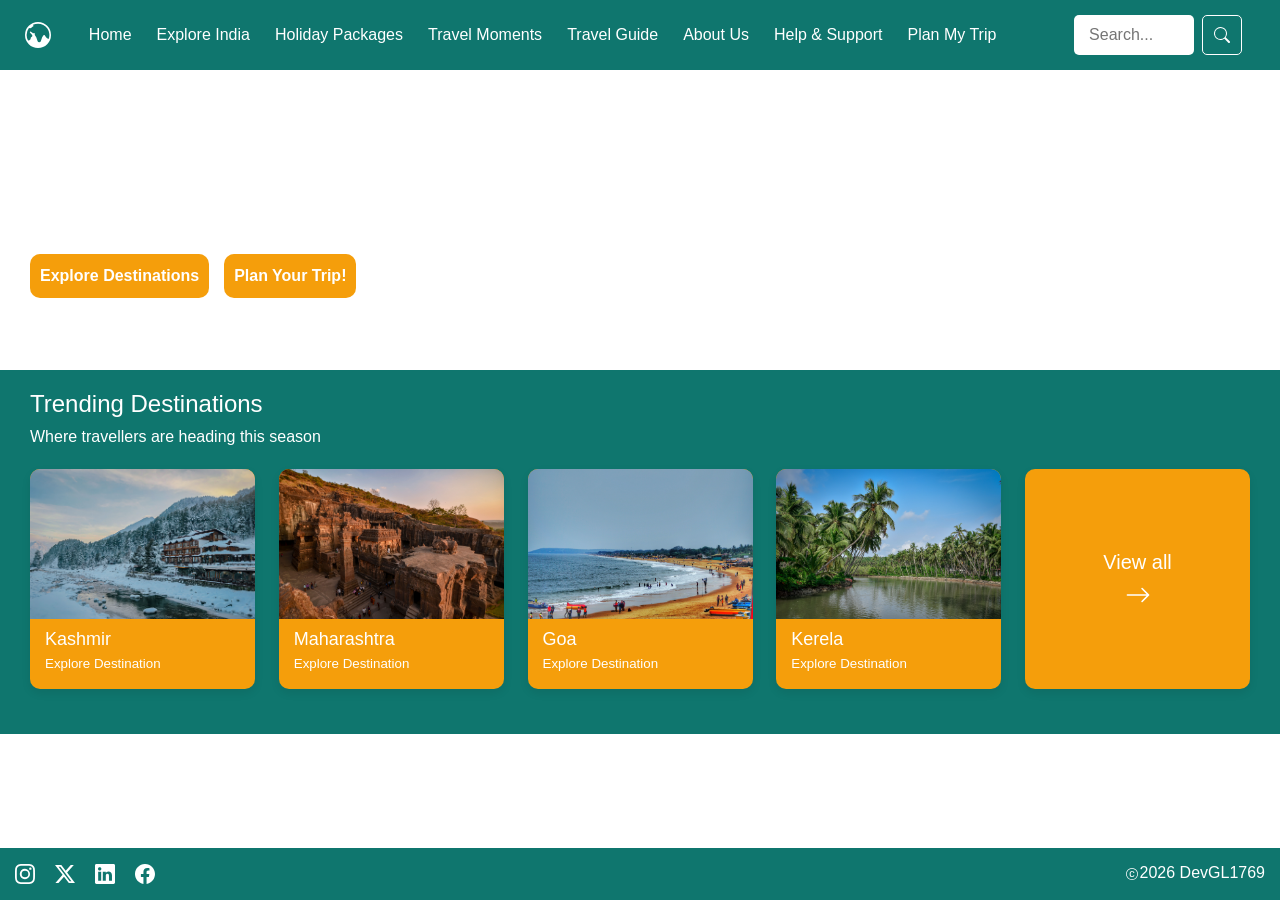
==== commit fcd47e96: "updated destination all page with html struct." ====
--- a/index.html
+++ b/index.html
@@ -9,6 +9,7 @@
     <link rel="stylesheet" href="css/style.css">
 </head>
 <body>
+
     <header>
         <a class="nav-logo" href="index.html" aria-label="Home">
             <svg xmlns="http://www.w3.org/2000/svg" width="26" height="26" fill="currentColor" class="bi bi-globe-central-south-asia-fill" viewBox="0 0 16 16">
@@ -151,5 +152,6 @@
             <p>2026 DevGL1769</p>
         </div>
     </footer>
+    
 </body>
 </html>
--- a/css/style.css
+++ b/css/style.css
@@ -81,7 +81,8 @@
 .nav-logo{
     color: white;
     text-decoration: none;
-    padding-right: 15px;
+    padding-left: 10px;
+    padding-right: 10px;
 }
 
 .nav-logo:hover{
@@ -534,6 +535,131 @@
     background-color: #F59E0B;
     padding: 25px;
     border-radius: 10px;
+}
+
+.travel-guide-container{
+    display: flex;
+    flex-direction: column;
+}
+
+.travel-guide-header{
+    display: flex;
+    flex-direction: column;
+    align-items: flex-start;
+    padding: 25px;
+    z-index: 2;
+}
+
+.travel-guide-header .sub-header{
+    display: flex;
+    align-items: center;
+    gap: 35px;
+    padding-left: 20px;
+    padding-top: 5px;
+    margin: 0;
+}
+
+.tguide-content{
+    display: flex;
+    flex-direction: column;
+    flex: 1;
+}
+
+.tguide-table-content{
+    width: 100%;
+    position: sticky;
+    top: 0;
+}
+
+.tguide-table-content nav{
+    display: flex;
+    flex-direction: column;
+    justify-content: flex-start;
+    align-items: flex-start;
+    width: 100%;
+    padding:20px;
+    background-color: #F59E0B;
+}
+
+.tguide-table-content nav:hover{
+    color: white;
+}
+
+.content-list{
+    display: flex;
+    flex-direction: column;
+    justify-content: flex-start;
+    list-style-type: none;
+    padding-left: 0;
+    gap: 10px;
+    margin: 0;
+    height: 100%;
+    width: 100%;
+}
+
+.content-list a:hover{
+    color:blue;
+}
+
+.tguide-main-content{
+    display: flex;
+    flex-direction: column;
+    flex: 1;
+    padding: 20px;
+    gap: 20px;
+}
+
+.tguide-main-content section {
+    scroll-margin-top: 220px; /* Adjust height as needed to clear any headers */
+}
+
+/* 1. Main Section Wrapper */
+.gallery-section {
+    display: flex;
+    flex-direction: column;
+    justify-content: center;
+    padding: 30px;
+    background-color: #F59E0B;
+    width: 100%;
+}
+
+.gallery-section h1{
+    font-size: xx-large;
+    padding-bottom: 10px;
+    color: white;
+}
+
+/* 2. Flex Container (The Engine) */
+.gallery-container {
+    display: flex;
+    flex-wrap: wrap;
+    flex-direction: column;
+    gap: 15px;
+    max-width: 1200px;
+    width: 100%;
+}
+
+/* 3. Default Figure Style */
+.gallery-container figure {
+    flex: 1 1 33.33%; /* Default 3-column fallback */
+    margin: 0;
+    border-radius: 10px;
+    overflow: hidden;
+}
+
+/* 5. Image & Caption Styling */
+.gallery-container figure img {
+    width: 100%;
+    height: 150px;
+    object-fit: cover;
+    display: block;
+}
+
+.gallery-container figure figcaption {
+    padding: 3px;
+    text-align: center;
+    color: white;
+    background-color: #0F766E;
 }
 
 @media (min-width:1024px) {
@@ -701,11 +827,11 @@
         scroll-behavior: smooth;
         scrollbar-width: none;
         overflow-x: auto;
-        gap: 20px;
+        gap: 15px;
     }
 
     .destination-card {
-        max-width: 199px;          /* Sets a fixed width for each card */
+        max-width: 225px;          /* Sets a fixed width for each card */
         flex-shrink: 0;            /* CRITICAL: Stops the browser from squishing your cards */
         border-radius: 10px;
         overflow: hidden;
@@ -715,7 +841,11 @@
     }
 
     .viewall{
-        min-width: 199px;
+        min-width: 225px;
+    }
+
+    .viewall a:hover{
+        color: blue;
     }
 
     .contact-section{
@@ -808,4 +938,139 @@
         margin-top: 0;
         margin-bottom: 10px;
     }
+
+    /* 1. Page-specific scoping ensuring clean block/flex flow and releasing scroll traps */
+    main.tguide-page-main, 
+    .travel-guide-container, 
+    .travel-guide-content {
+        display: flex;
+        flex-direction: column;
+        overflow: visible;
+    }
+
+    .travel-guide-header {
+        position: static;
+        padding: 35px;
+        z-index: 2;
+    }
+
+    .travel-guide-header .sub-header {
+        gap: 35px;
+        padding-left: 20px;
+        padding-top: 5px;
+        margin: 0;
+    }
+
+    .travel-guide-header .sub-header p{
+        margin: 0;
+    }
+
+    /* 2. Side-by-side row container */
+    .tguide-content {
+        display: flex;
+        flex-direction: row; 
+        /* CRITICAL: Prevents the sidebar from stretching to the full height of the page */
+        align-items: flex-start;
+        position: relative;
+    }
+
+    /* 3. The Sticky Sidebar Aside */
+    .tguide-table-content {
+        width: 160px;
+        position: sticky;
+        top: 70px; /* Locks right below your fixed header */
+        background-color: #F59E0B;
+        flex-shrink: 0;
+        height: calc(100vh - 70px);
+    }
+
+    .tguide-table-content nav {
+        height: 100%;
+        width: 100%;
+    }
+
+    .content-list {
+        margin-top: 50px;
+        gap: 20px;
+    }
+
+    /* 4. The Main Content Area */
+    .tguide-main-content {
+        padding: 25px;
+        gap: 40px;
+    }
+
+    .tguide-main-content section {
+        scroll-margin-top: 120px; /* Clears fixed header seamlessly when anchor links are clicked */
+    }
+
+    /* 1. Main Section Wrapper */
+    .gallery-section {
+        display: flex;
+        justify-content: center;
+        align-items: center;
+        padding: 30px;
+        background-color: #F59E0B;
+        width: 100%;
+    }
+
+    .gallery-section h1{
+        font-size: 36px;
+        padding-bottom: 30px;
+        color: white;
+    }
+
+    /* 2. Flex Container (The Engine) */
+    .gallery-container {
+        display: flex;
+        flex-direction: row;
+        flex-wrap: wrap;
+        gap: 15px;
+        max-width: 1200px;
+        width: 90%;
+    }
+
+    /* 3. Default Figure Style */
+    .gallery-container figure {
+        flex: 1 1 33.33%; /* Default 3-column fallback */
+        margin: 0;
+        border-radius: 10px;
+        overflow: hidden;
+    }
+
+    /* 4. Manual Row Wrapping Custom Widths (Staggered Effect) */
+    /* Row 1: fits inside 100% width */
+    .gallery-container figure:nth-child(1) {
+        flex: 1 1 60%;
+    }
+    .gallery-container figure:nth-child(2) {
+        flex: 1 1 35%;
+    }
+
+    /* Row 2: wraps automatically */
+    .gallery-container figure:nth-child(3) {
+        flex: 1 1 25%;
+    }
+    .gallery-container figure:nth-child(4) {
+        flex: 1 1 40%;
+    }
+    .gallery-container figure:nth-child(5) {
+        flex: 1 1 30%;
+    }
+
+    /* Row 3: wraps automatically */
+    .gallery-container figure:nth-child(6) {
+        flex: 1 1 35%;
+    }
+    .gallery-container figure:nth-child(7) {
+        flex: 1 1 60%;
+    }
+
+    /* 5. Image & Caption Styling */
+    .gallery-container figure img {
+        width: 100%;
+        height: 300px;
+        object-fit: cover;
+        display: block;
+    }
 }
